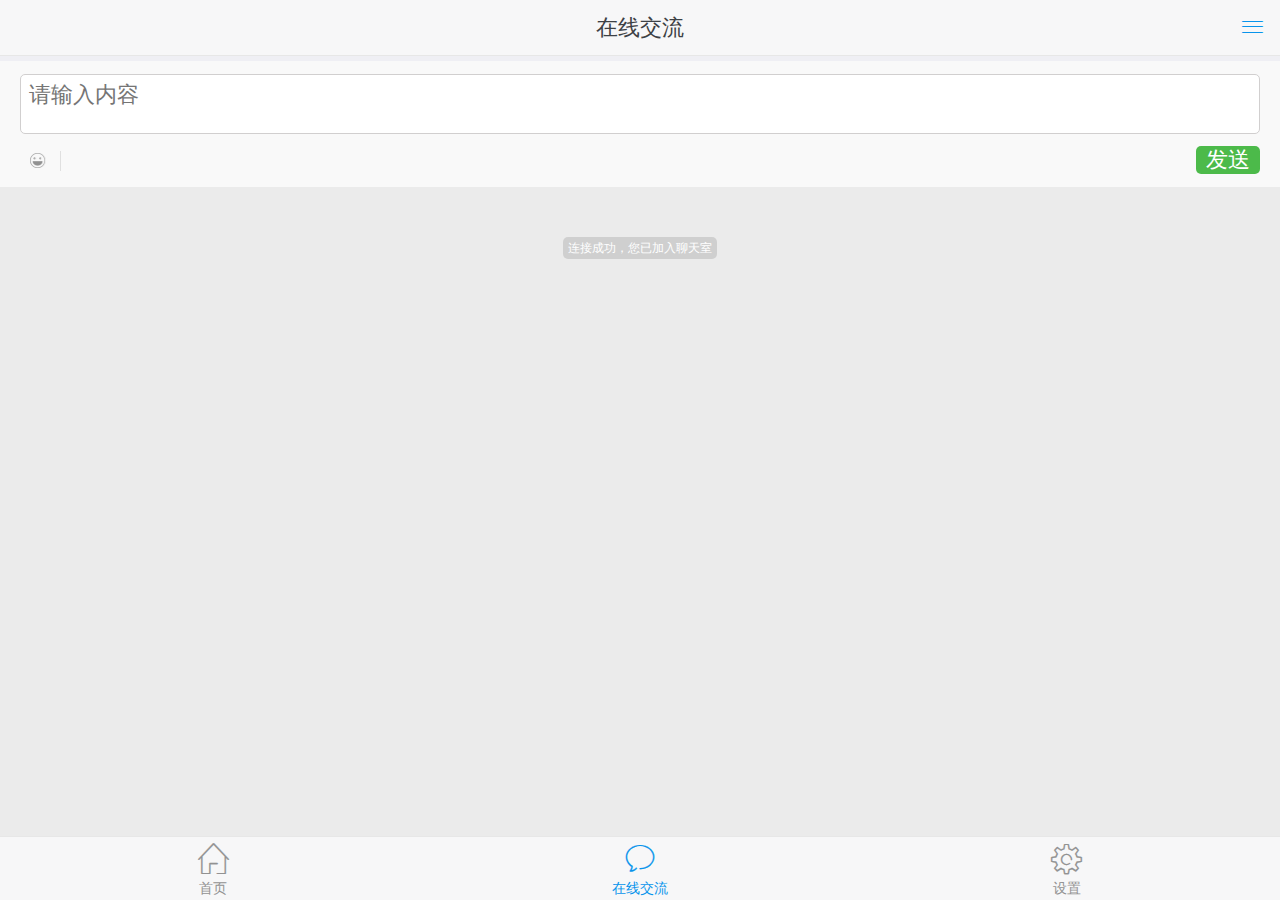
==== contact.html @ 4495dbc9 "添加在线聊天功能" ====
<!DOCTYPE html>
<html>

	<head>
		<meta charset="utf-8">
		<meta name="viewport" content="initial-scale=1.0, maximum-scale=1.0, user-scalable=no" />
		<meta http-equiv="Access-Control-Allow-Origin" content="*">
		<title></title>
		<link rel="stylesheet" href="css/sm.css">
		<link rel="stylesheet" type="text/css" href="css/custom.css" />
		<link rel="stylesheet" type="text/css" href="css/contact/index.css" />
		<script type='text/javascript' src='js/zepto.min.js' charset='utf-8'></script>
		<script type='text/javascript' src='js/contact/jquery.min.js' charset='utf-8'></script>
		<script type="text/javascript" src="js/contact/socket.io.js"></script>
		<script type="text/javascript" src="js/contact/jquery.qqFace.js"></script>
		<script type="text/javascript" src="js/contact/swiper.min.js"></script>
		<script type="text/javascript">
		</script>
	</head>

	<body>
		<div class="page-group">
			<div class="page page-current" id="collect">
				<header class="bar bar-nav" style="height: auto;">
					<a class="icon icon-menu pull-right open-panel"></a>
					<h1 class="title page-title">在线交流</h1>
					<div class="clear">
					</div>
				</header>
				<nav class="bar bar-tab">
					<a class="tab-item" href="index.html" external>
						<span class="icon icon-home"></span>
						<span class="tab-label">首页</span>
					</a>
					<a class="tab-item active" href="contact.html">
						<span class="icon icon-message"></span>
						<span class="tab-label">在线交流</span>
					</a>
					<a class="tab-item" href="#">
						<span class="icon icon-settings"></span>
						<span class="tab-label">设置</span>
					</a>
				</nav>
				<div class="content" style="top: 2.4rem;">
					<div class="container_chat">
						<div class="chat_input">
							<div class="pravite_chat_box letter_from">
								<!-- <div id="show"></div>显示结果的div    -->
								<div class="comment">
									<div class="com_form">
										<textarea class="pravite_chat_box_input" id="saytext" name="saytext" placeholder="请输入内容"></textarea>
										<p>
											<span class="emotion"></span>
											<span style="display: none;" class="pravite_picture"></span>
											<span class="com_form_send_btn">发送</span>
										</p>
									</div>
								</div>
							</div>
						</div>
						<div class="chat_msgbox">
							<div class="pravite_chat_box swiper-container" style="height: 200px;overflow: hidden;">
								<div class="swiper-wrapper">
									<div id="letter_list" class="pravite_chat_content swiper-slide">
										<audio src="" preload="preload" id="audio"></audio>
										<ul>
											<!--<li>
												<span class="pravite_chat_content_time">12-16 11:51</span>
												<div class="pravite_chat_content_receive_box" style="">
													<a href="http://fm.dingxiaoxiao.com/member/?id=1078">
														<img src="http://wx.qlogo.cn/mmopen/Y3WgNLFjO0cetn9sFqQV9goicnprWbe7lphorVCelDF2ricd3F366gPA85lSQibD1iaog0QibNN2b41vmFRrCia0FpFFK8c7hVABO6/0" class="pravite_chat_content_userimg_receive">
													</a>
													<div data-tag="1450237884" class="pravite_chat_content_receive chat_box">
														<p>
															<img src="http://fm.dingxiaoxiao.com/pub/face/12.gif" border="0">
														</p>
													</div>
												</div>
											</li>
											<li class="tips"><span class="pravite_chat_content_time">12-08 13:47</span></li>
											<li>
												<span class="pravite_chat_content_time">12-08 13:47</span>
												<div class="pravite_chat_content_send_box">
													<div data-tag="1449553677" class="pravite_chat_content_send chat_box">
														<p>
															<img src="http://fm.dingxiaoxiao.com/pub/face/30.gif" border="0">
														</p>
													</div>
													<a href="http://fm.dingxiaoxiao.com/member/?id=2">
														<img src="http://wx.qlogo.cn/mmopen/S2X9l9oIYzZfHUm1H2DbWGb6cPx8d7CXf1aBAxpF7V9UL7xlqLAnwSpW5ItuZEDOHlbkJyZbAEObiaTplWlVkiakRVDR7WzFhj/0" class="pravite_chat_content_userimg_send">
													</a>
												</div>
											</li>-->
									</div>
									</li>
									</ul>
								</div>
							</div>
						</div>
					</div>

				</div>
			</div>
		</div>
	</body>
	<script type="text/javascript" src="js/contact/index.js"></script>
	<script type="text/javascript">
		
	</script>
</html>
---- css/custom.css ----
@charset "utf-8";
.label-ul {
	list-style: none;
	padding: 0px;
	margin: 0.2rem 0px;
}

.label-ul li {
	display: inline-block;
	cursor: pointer;
}

.bar-nav h1.title {
	padding: 0rem 3.2rem;
	text-overflow: ellipsis;
	overflow: hidden;
}

ul.content-list {
	list-style: none;
	padding: 0px;
	margin: 0.2rem 0px;
}

.card-content-inner .label-ul li {
	display: inline-block;
	cursor: pointer;
	font-size: 0.5rem;
	background: #eeeeee;
	color: #32CD32;
	padding: 0.1rem 0.2rem;
	margin-left: 0.3rem;
}

.card-content-inner .label-ul li:first-child {
	margin-left: 0rem;
}

.markdown-text img {
	max-width: 100%;
}

.user_avatar {
	width: 30px;
	height: 30px;
	border-radius: 3px;
	margin-right: 5px;
}

.user_avatar_big {
	width: 50px;
	height: 50px;
	border-radius: 50%;
	border: 4px solid rgba(221, 221, 221, 0.69);
	;
}

.facebook-card .card-content {
	padding: .0rem .75rem;
}

.markdown-text {
	max-width: 100%;
}

.markdown-text p,
.markdown-text li {
	word-wrap: break-word;
}

.reply-box {
	display: none;
}

.reply-box textarea {
	height: 200px;
	width: 100%;
	resize: none;
	border: none;
}

.clear:after {
	content: '';
	display: table;
	clear: both;
}

.user_name,
.user_time {
	display: inline-block;
	line-height: 30px;
}

.custom-lqu {
	top: -0.1rem;
}

.panel-login-listdiv {}

.public-content {
	height: calc(100% - 4.75rem - 15px);
	height: -webkit-calc(100% - 4.75rem - 15px);
	height: -moz-calc(100% - 4.75rem - 15px);
	width: 100%;
	resize: none;
	line-height: 1.4;
	padding-top: 0.4rem;
	padding-bottom: 0.35rem;
	border: none;
	padding-left: 0.5rem;
}

.disable {
	pointer-events: none;
	color: #afafaf;
	cursor: default
}

.panel {
	background: -webkit-gradient(linear, 0% 0%, 0% 100%, from(rgba(0, 188, 212, 0.33)), to(rgb(3, 169, 244)));
}

.item-title {
	color: #5f646e;
	padding-right: 1.5rem;
}

.list-block .item-inner:after {
	display: none;
}

embed {
	display: none;
}

.fave {
	width: 55px;
	height: 50px;
	background: transparent url(img/twitter_fave.png) no-repeat;
	background-position: 0 -2px;
	cursor: pointer;
	background-size: 3342px 40px;
}


/*.fave:hover,.fave.active {
    background-position: -3519px 2px;
    -webkit-transition: background 1s steps(55);
    transition: background 1s steps(55)
}*/

.collect {
	background-position: -3519px -2px;
	-webkit-transition: background-position 1s steps(55);
	transition: background-position 1s steps(55);
	background-size: 3584px 45px;
}

.buttons-tab .tab-link .badge,
.menu-message .item-title .badge {
	position: absolute;
	top: .1rem;
	left: 63%;
	z-index: 100;
	height: .8rem;
	min-width: .8rem;
	padding: 0 .2rem;
	font-size: .6rem;
	line-height: .8rem;
	color: white;
	vertical-align: top;
	background: red;
	border-radius: .5rem;
	margin-left: .1rem;
}
/*user*/
.tabs li{
	list-style: none;
}
@-webkit-keyframes fave {
	0% {
		background-position: 0 2px
	}
	100% {
		background-position: -3519px 2px
	}
}

@keyframes fave {
	0% {
		background-position: 0 2px
	}
	100% {
		background-position: -3519px 2px
	}
}
---- css/contact/index.css ----
@charset "utf-8";
body{
        background: #ededed;
}
li{
	list-style: none;
}
li:after{
	content: '';
	display: table;
	clear: both;
}
li p img{
	vertical-align: middle;
}
ul{
	padding: 0;
}
.container_chat{
        background: #ededed;
}
.chat_input{
     margin: 0px;
    background: #f9f9f9;   
}
.chat_msgbox{
    background: #ebebeb;    
    padding: 0px 20px 0px;
    overflow: hidden;
}

.letter_from {
    margin: 0px 20px;
}
.comment {
    width: 100%;
    padding: 0.5rem 0px;
    position: relative;
}
.com_form {
    width: 100%;
    position: relative;
}
.pravite_chat_box textarea {
    outline: none;
    color: #c6c5c5;
    padding: 10px 8px 8px 8px;
    line-height: 20px;
    overflow: hidden;
    width: 100%;
    border: 1px solid #d1cfcf;
    -webkit-appearance: none;
    appearance: none;
    border-radius: 5px;
    resize: none;
}
.com_form p {
    height: 28px;
    line-height: 28px;
    position: relative;
    display: block;
    margin: 0.1rem 0rem 0rem 0rem;
}
span.emotion {
    margin-top: 5px;
    display: inline-block;
    width: 20px;
    height: 20px;
    background: url(emotion.png) no-repeat 10px 2px;
    background-size: 50px 15px;
    padding-left: 40px;
    cursor: pointer;
    border-right: 1px solid #e0e0e0;
}
span.pravite_picture {
    margin-top: 5px;
    display: inline-block;
    width: 20px;
    height: 20px;
    background: url(emotion.png) no-repeat -26px 2px;
    background-size: 50px 15px;
    padding-left: 40px;
    cursor: pointer;
    border-right: 1px solid #e0e0e0;
}
.com_form_send_btn {
    display: inline-block;
    float: right;
    padding: 0px 10px;
    background: #4cba4a;
    color: #fff;
    border-radius: 5px;
}
.pravite_chat_content_userimg_receive, .pravite_chat_content_userimg_send {
    display: inline-block;
    width: 40px;
    height: 40px;
    /*margin: 20px 0px 0px 0px;*/
}
.pravite_chat_content_userimg_send {
	position: absolute;
    top: 0;
    right: 0;
}
.pravite_chat_content_userimg_receive{
	position: absolute;
    top: 0;
    left: 0;
}
.pravite_chat_content_receive_box {
    /*display: flex;
    flex-flow: row;*/
   position: relative;
   margin-top: 1rem;
}
.pravite_chat_content_send_box {
    /*display: flex;
    flex-flow: row;*/
   position: relative;
   margin-top: 1rem;
   float: right;
}
.pravite_chat_content {
    padding-top: 20px;
    padding-bottom: 15px;
}
.pravite_chat_content span.pravite_chat_content_time:first-child {
    margin: 0px auto;
}
.pravite_chat_content span.pravite_chat_content_time {
    text-align: center;
    display: inline-block;
    margin: 15px auto 0px;
    font-size: 12px;
    color: white;
    background: #CFCFCF;
    padding: 2px 5px;
    border-radius: 5px;
}
/*2016.1.8*/
.pravite_chat_content_time img{
    margin-top: 2px;
    max-width: 100%;
}
/*播放音乐*/
.pravite_chat_content_music_playbtn{
    padding-left: 25px;
    position: relative;
}
.pravite_chat_content_music_playbtn:after{
    content: '';
    height: 25px;
    width: 25px;
    display: block;
    position: absolute;
    background: url(emotion.png) no-repeat -34px 2px;
    background-size: 50px 15px;
    cursor: pointer;
    top: 0px;
    left: 0px;
}
.pravite_chat_content_music_new:before{
    content: '';
    height: 4px;
    width: 4px;
    display: block;
    position: absolute;
    background: rgba(255, 0, 0, 0.8);
    top: 1px;
    right: 0px;
    border-radius: 100%;
}
.pravite_chat_content_receive {
    margin-left: 3rem;
    display: inline-block;
}
.chat_box {
    position: relative;
    height: auto;
    background: #fff;
    border-radius: 5px;
}
.pravite_chat_content_receive:before {
    content: '';
    position: absolute;
    top: 15%;
    right: 100%;
    width: 0;
    height: 0;
    font-size: 0;
    border: solid 8px;
    border-color: #ededed #FFFFFF #ededed #ededed;
}
.chat_box > p {
    white-space: normal;
    word-break: break-all;
    padding: 0.4rem 10px;
    text-align: justify;
    margin: 0;
}
.pravite_chat_content_send {
    margin-right: 3rem;
}
.pravite_chat_content_send:after {
    content: '';
    position: absolute;
    top: 15%;
    right: -16px;
    width: 0;
    height: 0;
    font-size: 0;
    border: solid 8px;
    border-color: #ededed #ededed #ededed #FFFFFF;
}
.pravite_chat_content>ul li.tips{
    margin-top: 20px;
    text-align: center;
}
.pravite_chat_content>ul li:first-child{
    margin-top: 0px;
}
    .swiper-container {
        width: 100%;
        height: 200px;
    }
    /*表情盒子的优化*/
    #facebox{
        border: 1px solid rgb(211,228,240);
        border-radius: 8px;
        background: white;
    }
    #facebox td:hover{
        border: 1px solid rgb(76,160,217);
    }
    #facebox td{
        border-left: 1px solid rgb(211,228,240);
        border-bottom: 1px solid rgb(211,228,240);
        background: white;
    }
    #facebox td:nth(5n+1)-child{
        border-left: none;
    }
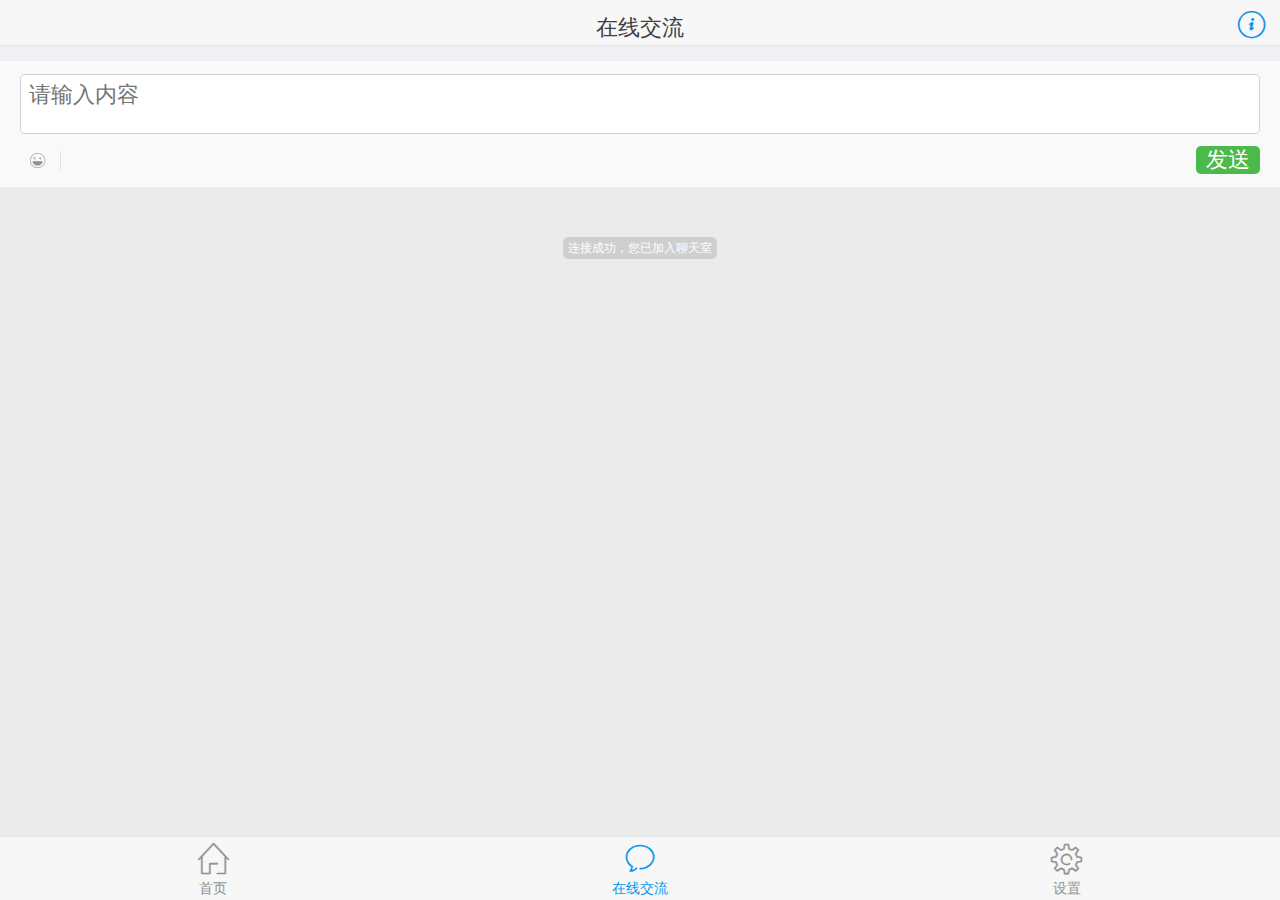
==== commit f1d8d7e9: "更新跳转方式" ====
--- a/contact.html
+++ b/contact.html
@@ -22,7 +22,7 @@
 		<div class="page-group">
 			<div class="page page-current" id="collect">
 				<header class="bar bar-nav" style="height: auto;">
-					<a class="icon icon-menu pull-right open-panel"></a>
+					<a class="pull-right"><i class="iconfont icon-guanyu"></i></a>
 					<h1 class="title page-title">在线交流</h1>
 					<div class="clear">
 					</div>
--- a/css/custom.css
+++ b/css/custom.css
@@ -84,7 +84,9 @@
 	display: table;
 	clear: both;
 }
-
+li.item-content .item-time{
+	font-size: 0.7rem;
+}
 .user_name,
 .user_time {
 	display: inline-block;
@@ -177,6 +179,30 @@
 .tabs li{
 	list-style: none;
 }
+/*font*/   
+@font-face {font-family: "iconfont-custom";
+    src: url('../fonts/iconfont.eot'); /* IE9*/
+    src: url('../fonts/iconfont.eot?#iefix') format('embedded-opentype'), /* IE6-IE8 */
+    url('../fonts/iconfont.woff') format('woff'), /* chrome、firefox */
+    url('../fonts/iconfont.ttf') format('truetype'), /* chrome、firefox、opera、Safari, Android, iOS 4.2+*/
+    url('../fonts/iconfont.svg#iconfont') format('svg'); /* iOS 4.1- */
+}
+.iconfont {
+  font-family:"iconfont-custom" !important;
+  font-size: 1.2rem;
+  font-style:normal;
+  -webkit-font-smoothing: antialiased;
+  -webkit-text-stroke-width: 0.2px;
+  -moz-osx-font-smoothing: grayscale;
+}
+.icon-icontypraise2:before { content: "\e638"; }
+.icon-icontypraise:before { content: "\e639"; }
+.icon-icontychatbubble2:before { content: "\e637"; }
+.icon-pinglun:before { content: "\e621"; }
+.icon-guanyu:before { content: "\e70b"; }
+.content-list .card-footer{
+	padding: 0rem 0.75rem;
+}
 @-webkit-keyframes fave {
 	0% {
 		background-position: 0 2px
@@ -193,4 +219,5 @@
 	100% {
 		background-position: -3519px 2px
 	}
-}+}
+
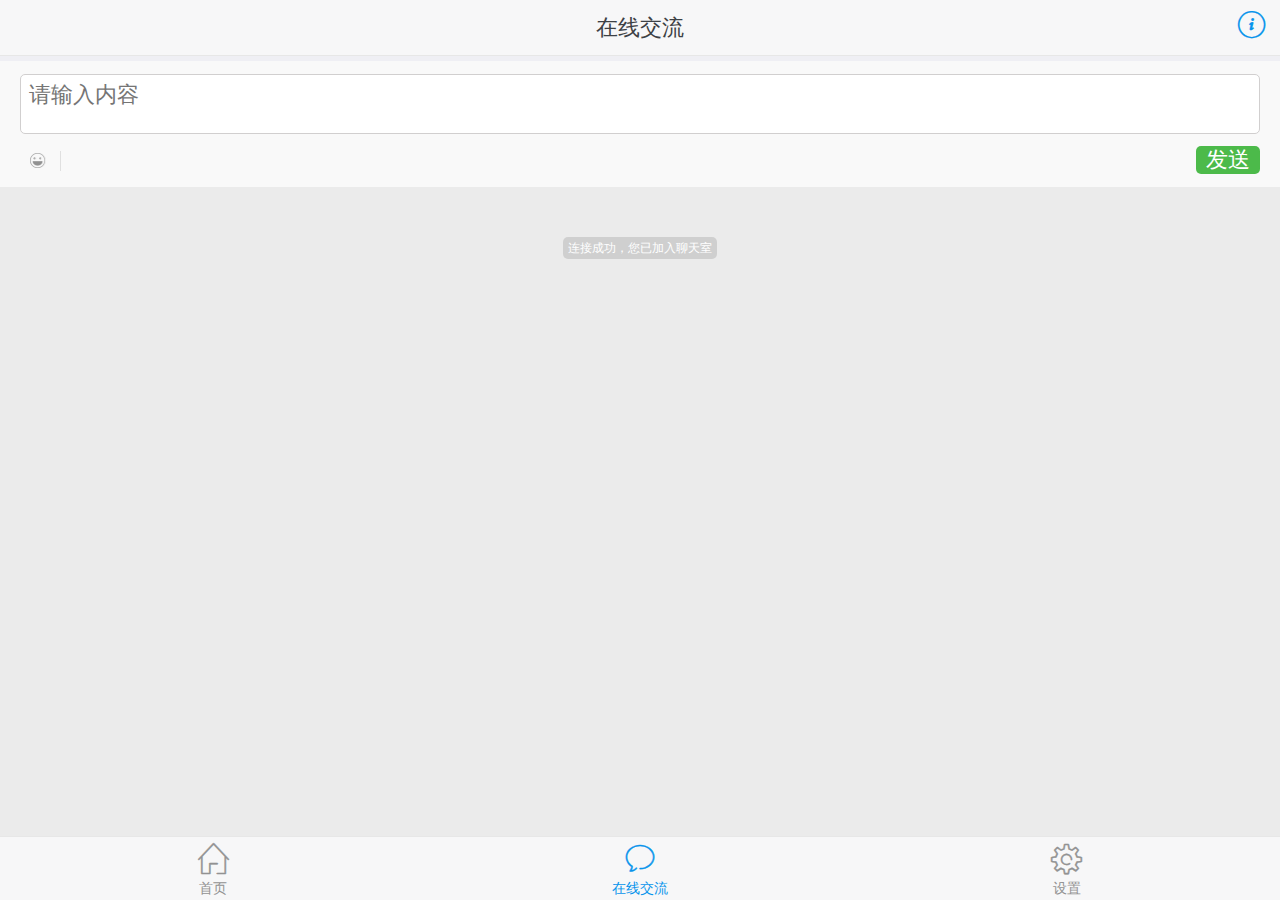
==== commit 228ce09c: "添加分享功能" ====
--- a/contact.html
+++ b/contact.html
@@ -21,7 +21,7 @@
 	<body>
 		<div class="page-group">
 			<div class="page page-current" id="collect">
-				<header class="bar bar-nav" style="height: auto;">
+				<header class="bar bar-nav">
 					<a class="pull-right"><i class="iconfont icon-guanyu"></i></a>
 					<h1 class="title page-title">在线交流</h1>
 					<div class="clear">
@@ -36,7 +36,7 @@
 						<span class="icon icon-message"></span>
 						<span class="tab-label">在线交流</span>
 					</a>
-					<a class="tab-item" href="#">
+					<a class="tab-item" href="setting.html">
 						<span class="icon icon-settings"></span>
 						<span class="tab-label">设置</span>
 					</a>
--- a/css/custom.css
+++ b/css/custom.css
@@ -67,26 +67,145 @@
 .markdown-text li {
 	word-wrap: break-word;
 }
-
+.reply-number{
+	font-size: 0.9rem;
+}
 .reply-box {
 	display: none;
-}
-
-.reply-box textarea {
+	bottom: 0;
+	width: 100%;
+	height: 2.5rem;
+	padding: 0;
+	position: fixed;
+	right: 0;
+	left: 0;
+	z-index: 16;
+	padding-right: 0.5rem;
+	padding-left: 0.5rem;
+	background-color: #f7f7f8;
+	-webkit-backface-visibility: hidden;
+	backface-visibility: hidden;
+}
+.reply-box .item-inner{
+	/*padding-right: 0.75rem;*/
+    position: relative;
+    width: 100%;
+    padding-top: 0.2rem;
+    padding-bottom: 0.35rem;
+    min-height: 2.2rem;
+    overflow: hidden;
+    box-sizing: border-box;
+    display: -webkit-box;
+    display: -webkit-flex;
+    display: flex;
+    -webkit-box-flex: 1;
+    -ms-flex: 1;
+    -webkit-box-pack: justify;
+    -webkit-justify-content: space-between;
+    justify-content: space-between;
+    -webkit-box-align: center;
+    -webkit-align-items: center;
+    align-items: center;
+}
+.reply-box .item-input {
+	/*width: 100%;*/
+	margin-top: -0.4rem;
+	margin-bottom: -0.35rem;
+	-webkit-box-flex: 1;
+	-ms-flex: 1;
+	-webkit-flex-shrink: 1;
+	-ms-flex: 0 1 auto;
+	-webkit-flex-shrink: 1;
+	flex-shrink: 1;
+	background: white;
+    border-radius: 0.3rem;
+}
+.reply-box .item-btn {
+	width: 20%;
+    -webkit-flex-shrink: 0;
+    -ms-flex: 0 0 auto;
+    -webkit-flex-shrink: 0;
+    flex-shrink: 0;
+    margin: 4px 0 4px 7px;
+    -webkit-flex-shrink: 1;
+    -ms-flex: 0 1 auto;
+    -webkit-flex-shrink: 1;
+    flex-shrink: 1;
+    white-space: nowrap;
+    position: relative;
+    overflow: hidden;
+    text-overflow: ellipsis;
+    max-width: 100%;
+    vertical-align: top;
+}
+.reply-box .item-input input{
+    -webkit-appearance: none;
+    -moz-appearance: none;
+    -ms-appearance: none;
+    appearance: none;
+    box-sizing: border-box;
+    border: none;
+    background: none;
+    border-radius: 0 0 0 0;
+    box-shadow: none;
+    display: block;
+    padding: 0 0 0 0.25rem;
+    margin: 0;
+    width: 100%;
+    height: 1.8rem;
+    color: #3d4145;
+    font-size: 0.85rem;
+    font-family: inherit;
+}
+/*.reply-box textarea {
 	height: 200px;
 	width: 100%;
 	resize: none;
 	border: none;
-}
-
+}*/
+.icon.icon-qq{
+    width: 1.6rem;
+    height: 1.6rem;
+    background-image: url("./img/share.png");
+    background-position: 0rem 0rem;
+    background-size: 9.6rem 1.6rem;
+    background-repeat: no-repeat;
+    border-radius: 50%;
+}
+.icon.icon-qqzone{
+    width: 1.6rem;
+    height: 1.6rem;
+    background-image: url("./img/share.png");
+    background-position: -1.61rem 0rem;
+    background-size: 9.6rem 1.6rem;
+    background-repeat: no-repeat;
+}
+.icon.icon-qqchat{
+    width: 1.6rem;
+    height: 1.6rem;
+    background-image: url("./img/share.png");
+    background-position: -8.01rem 0rem;
+    background-size: 9.6rem 1.6rem;
+    background-repeat: no-repeat;
+}
+.icon.icon-sina{
+    width: 1.6rem;
+    height: 1.6rem;
+    background-image: url("./img/share.png");
+    background-position: -4.81rem 0rem;
+    background-size: 9.6rem 1.6rem;
+    background-repeat: no-repeat;
+}
 .clear:after {
 	content: '';
 	display: table;
 	clear: both;
 }
-li.item-content .item-time{
+
+li.item-content .item-time {
 	font-size: 0.7rem;
 }
+
 .user_name,
 .user_time {
 	display: inline-block;
@@ -143,8 +262,6 @@
 	cursor: pointer;
 	background-size: 3342px 40px;
 }
-
-
 /*.fave:hover,.fave.active {
     background-position: -3519px 2px;
     -webkit-transition: background 1s steps(55);
@@ -175,34 +292,61 @@
 	border-radius: .5rem;
 	margin-left: .1rem;
 }
+
+
 /*user*/
-.tabs li{
+
+.tabs li {
 	list-style: none;
 }
-/*font*/   
-@font-face {font-family: "iconfont-custom";
-    src: url('../fonts/iconfont.eot'); /* IE9*/
-    src: url('../fonts/iconfont.eot?#iefix') format('embedded-opentype'), /* IE6-IE8 */
-    url('../fonts/iconfont.woff') format('woff'), /* chrome、firefox */
-    url('../fonts/iconfont.ttf') format('truetype'), /* chrome、firefox、opera、Safari, Android, iOS 4.2+*/
-    url('../fonts/iconfont.svg#iconfont') format('svg'); /* iOS 4.1- */
-}
+
+
+/*font*/
+
+@font-face {
+	font-family: "iconfont-custom";
+	src: url('../fonts/iconfont.eot');
+	/* IE9*/
+	src: url('../fonts/iconfont.eot?#iefix') format('embedded-opentype'), /* IE6-IE8 */
+	url('../fonts/iconfont.woff') format('woff'), /* chrome、firefox */
+	url('../fonts/iconfont.ttf') format('truetype'), /* chrome、firefox、opera、Safari, Android, iOS 4.2+*/
+	url('../fonts/iconfont.svg#iconfont') format('svg');
+	/* iOS 4.1- */
+}
+
 .iconfont {
-  font-family:"iconfont-custom" !important;
-  font-size: 1.2rem;
-  font-style:normal;
-  -webkit-font-smoothing: antialiased;
-  -webkit-text-stroke-width: 0.2px;
-  -moz-osx-font-smoothing: grayscale;
-}
-.icon-icontypraise2:before { content: "\e638"; }
-.icon-icontypraise:before { content: "\e639"; }
-.icon-icontychatbubble2:before { content: "\e637"; }
-.icon-pinglun:before { content: "\e621"; }
-.icon-guanyu:before { content: "\e70b"; }
-.content-list .card-footer{
+	font-family: "iconfont-custom" !important;
+	font-size: 1.2rem;
+	font-style: normal;
+	-webkit-font-smoothing: antialiased;
+	-webkit-text-stroke-width: 0.2px;
+	-moz-osx-font-smoothing: grayscale;
+}
+
+.icon-icontypraise2:before {
+	content: "\e638";
+}
+
+.icon-icontypraise:before {
+	content: "\e639";
+}
+
+.icon-icontychatbubble2:before {
+	content: "\e637";
+}
+
+.icon-pinglun:before {
+	content: "\e621";
+}
+
+.icon-guanyu:before {
+	content: "\e70b";
+}
+
+.content-list .card-footer {
 	padding: 0rem 0.75rem;
 }
+
 @-webkit-keyframes fave {
 	0% {
 		background-position: 0 2px
@@ -219,5 +363,4 @@
 	100% {
 		background-position: -3519px 2px
 	}
-}
-
+}